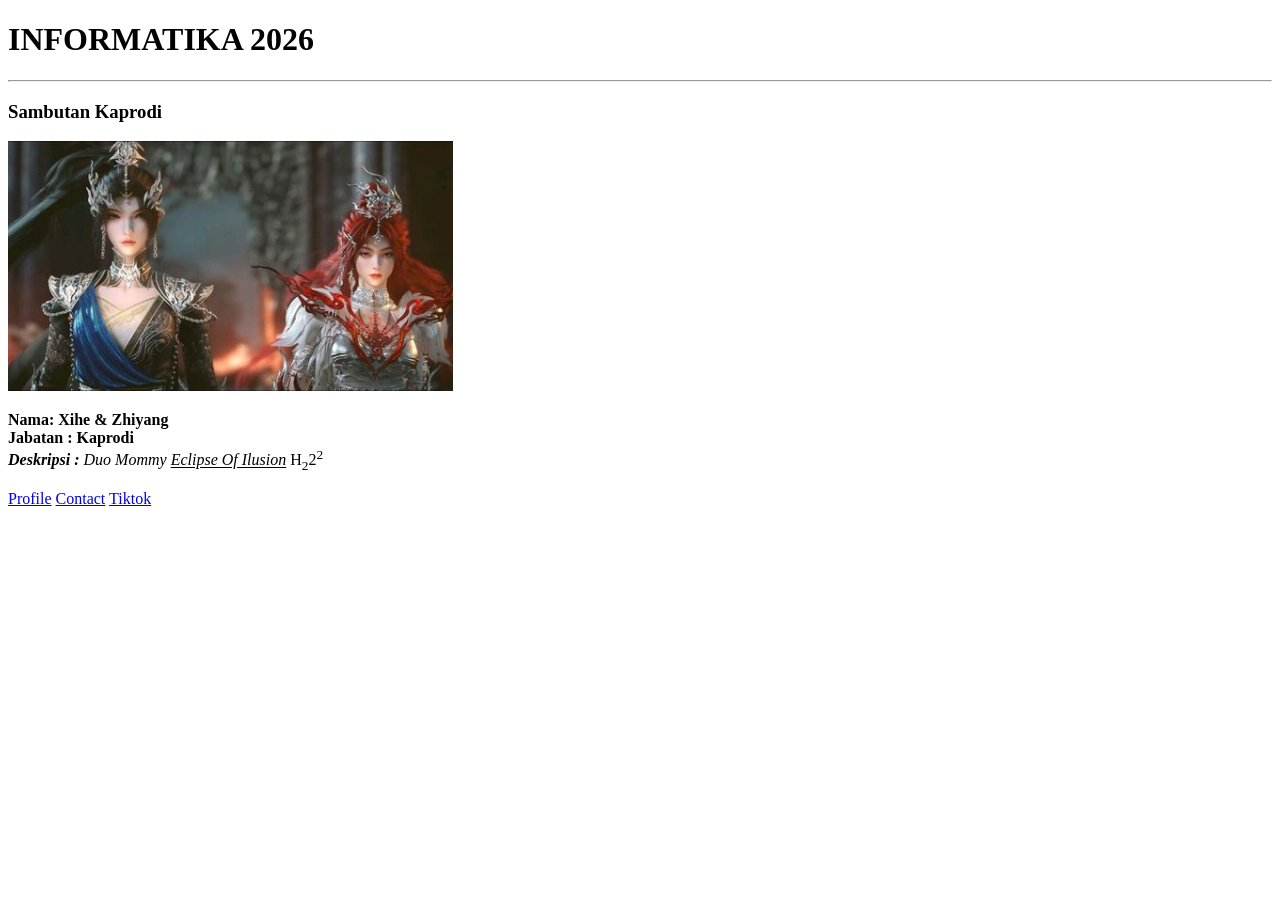
==== index.html @ 9d226171 "add home page" ====
<!DOCTYPE html>
<html>
    <head>
        <meta charset="UTF-8">
        <title>
            INFORMATIKA 2026
        </title>
        <body>
            <h1>INFORMATIKA 2026</h1>
            <hr/>
            <h3>Sambutan Kaprodi</h3>
            <img src="images/Kaprodi.jpg"height="250px" />
            <p>
                <b>
                Nama: Xihe & Zhiyang <br>
                Jabatan : Kaprodi <br>
                </b>
                <i><b>Deskripsi : </b> Duo Mommy <u>Eclipse Of Ilusion</u></sub></i>  H<sub>2</sub>2<sup>2</sup>
            </p>
            <!--internal source-->
            <a href="profile.html">Profile</a>
            <a href="contact.html">Contact</a>

            <!--External source-->
            <a href="https://tiktok.com" target="_blank">Tiktok</a>
        </body>
    </head>

</html>
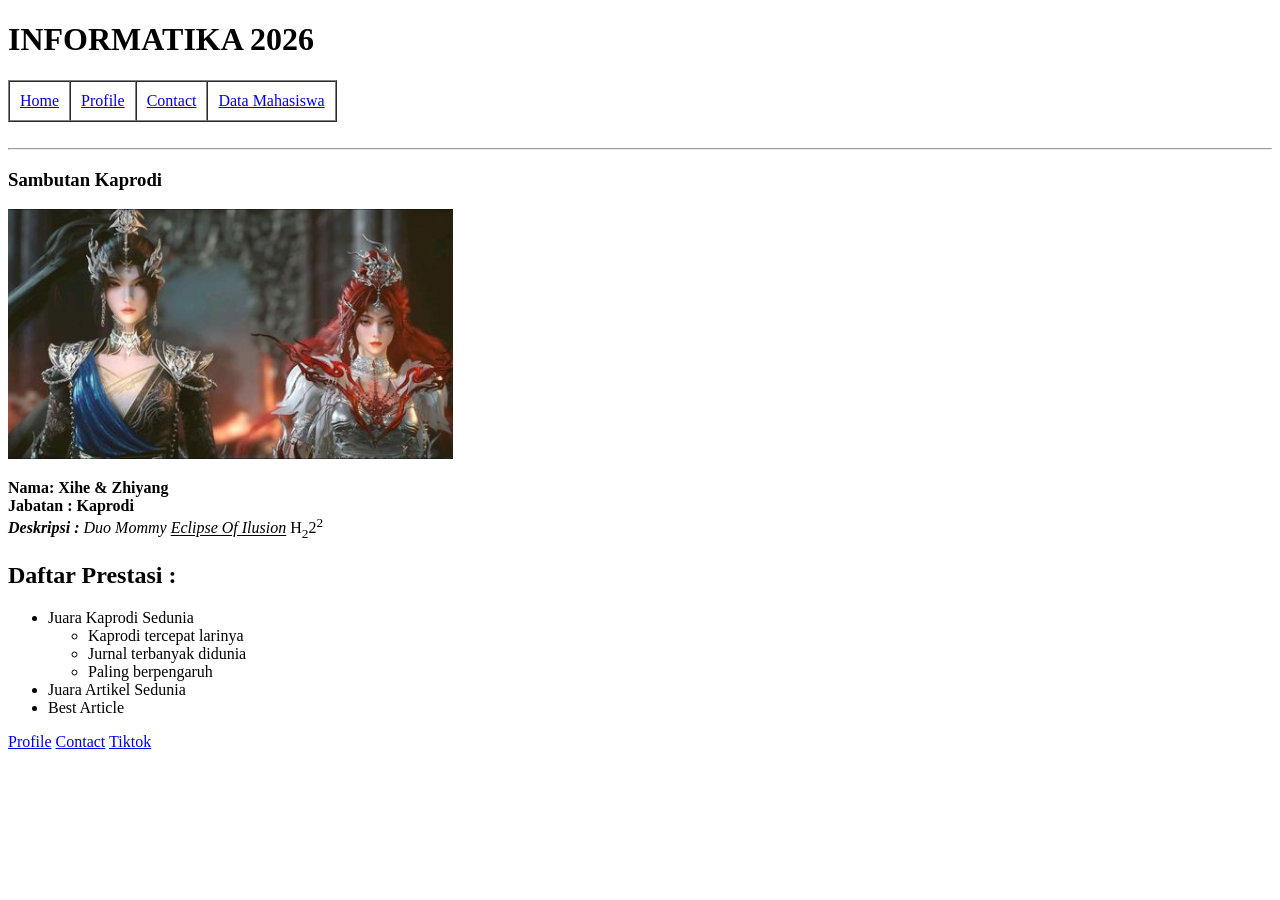
==== commit 284031bc: "add home page" ====
--- a/index.html
+++ b/index.html
@@ -2,14 +2,24 @@
 <html>
     <head>
         <meta charset="UTF-8">
+        <meta name="viewport" content="width=device-width, Iinitial scale=1.0">
         <title>
             INFORMATIKA 2026
         </title>
         <body>
             <h1>INFORMATIKA 2026</h1>
+            <table border="1" cellspacing="0" cellpadding="10px">
+                <tr>
+                    <td><a href="index.html">Home</a></td>
+                    <td><a href="profile.html">Profile</a></td>
+                    <td><a href="contact.html">Contact</a></td>
+                    <td><a href="mahasiswa.html">Data Mahasiswa</a></td>
+                </tr>
+            </table>
+            <br>
             <hr/>
             <h3>Sambutan Kaprodi</h3>
-            <img src="images/Kaprodi.jpg"height="250px" />
+            <img src="assets/images/Kaprodi.jpg"height="250px" />
             <p>
                 <b>
                 Nama: Xihe & Zhiyang <br>
@@ -17,6 +27,18 @@
                 </b>
                 <i><b>Deskripsi : </b> Duo Mommy <u>Eclipse Of Ilusion</u></sub></i>  H<sub>2</sub>2<sup>2</sup>
             </p>
+            <h2>Daftar Prestasi :</h2>
+            <ul>
+                <li>Juara Kaprodi Sedunia</li>
+                <ul>
+                    <li>Kaprodi tercepat larinya</li>
+                    <li>Jurnal terbanyak didunia</li>
+                    <li>Paling berpengaruh</li>
+                </ul>
+                <li>Juara Artikel Sedunia</li>
+                <li>Best Article</li>
+            </ul>
+
             <!--internal source-->
             <a href="profile.html">Profile</a>
             <a href="contact.html">Contact</a>
@@ -25,5 +47,4 @@
             <a href="https://tiktok.com" target="_blank">Tiktok</a>
         </body>
     </head>
-
 </html>
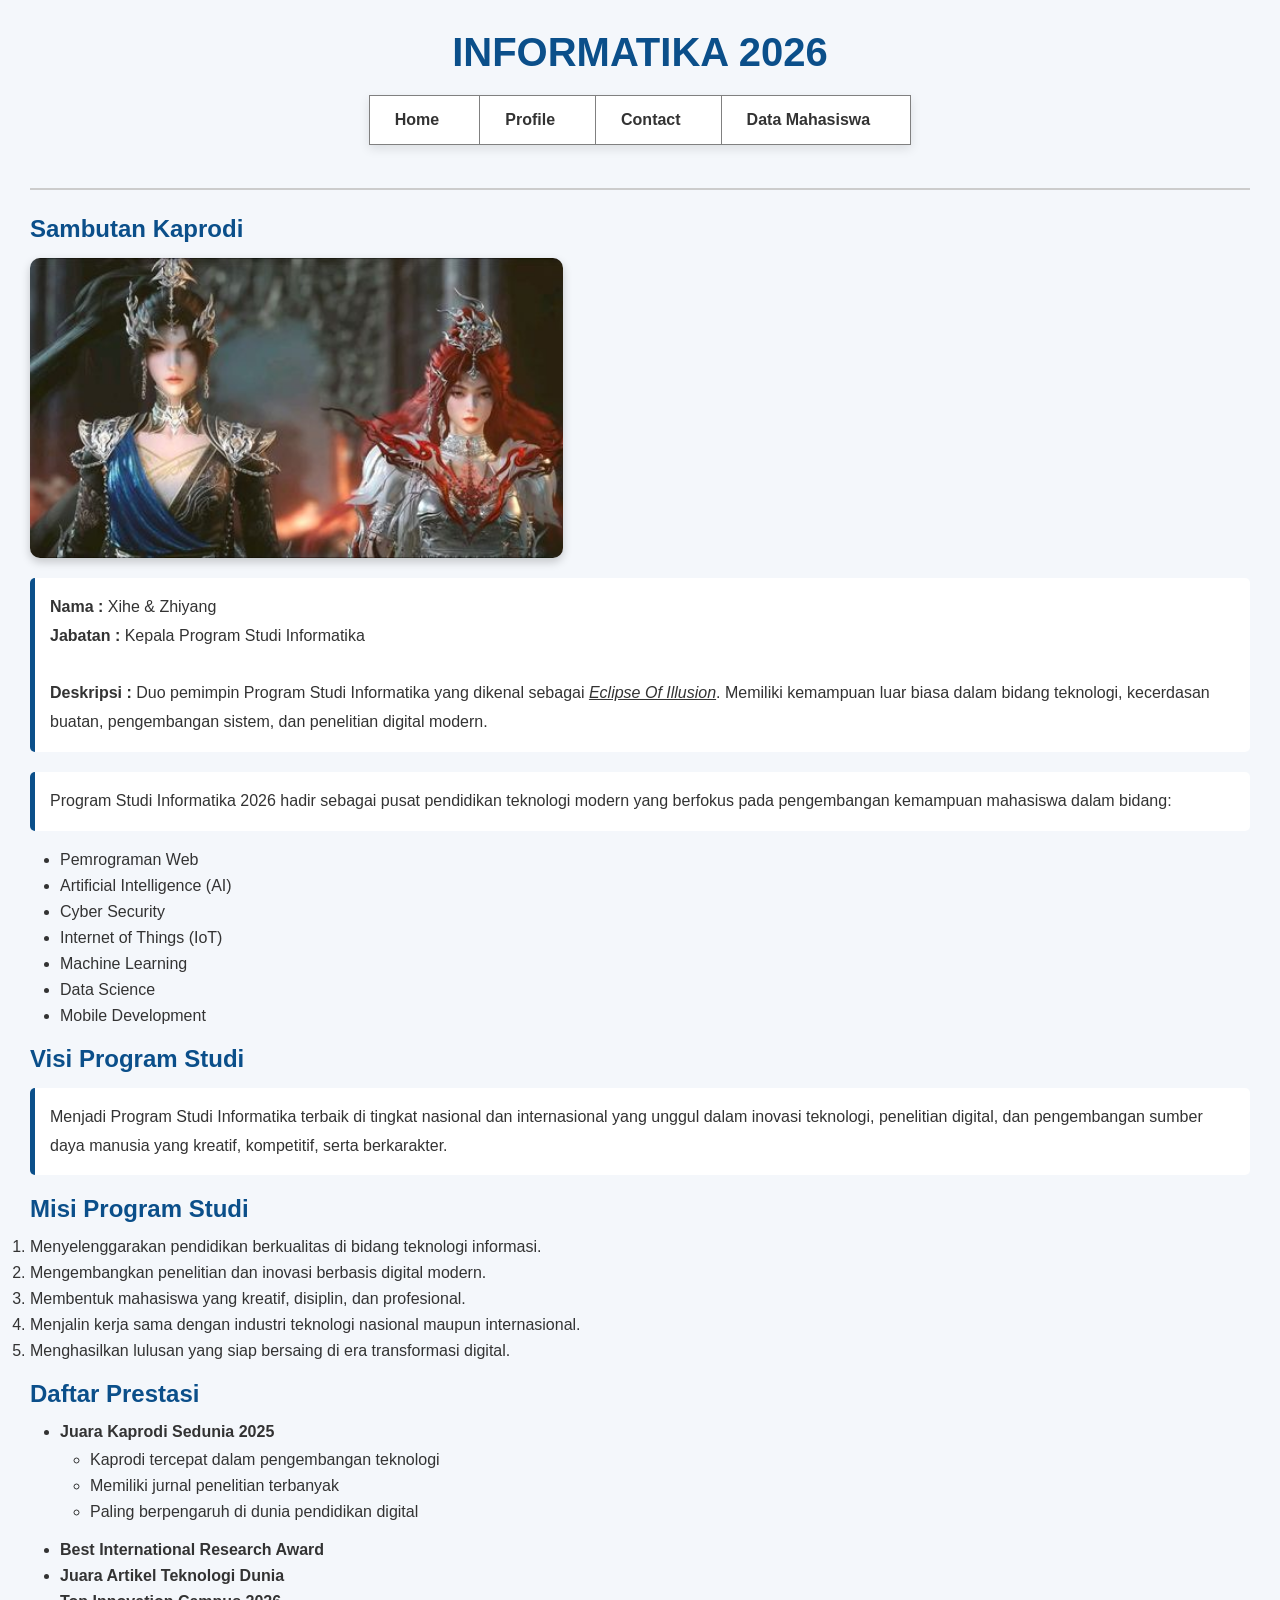
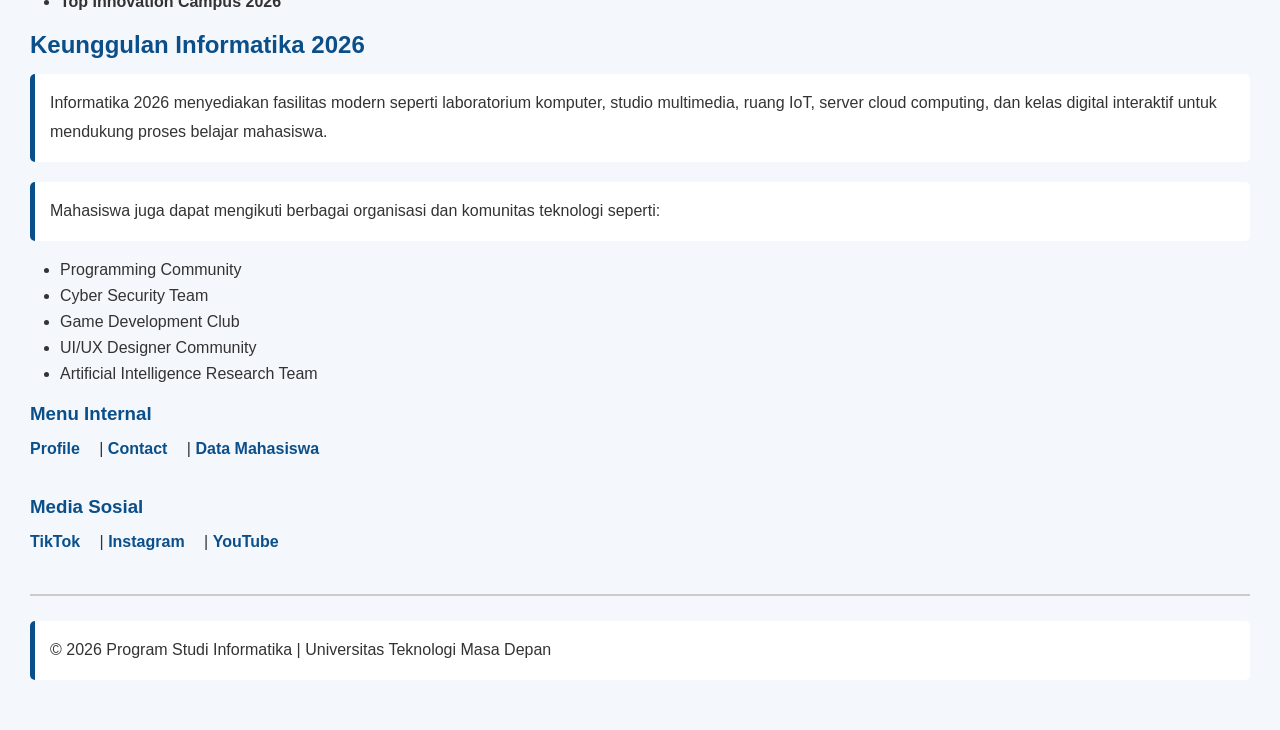
==== commit 0774decb: "add home page" ====
--- a/index.html
+++ b/index.html
@@ -1,50 +1,177 @@
 <!DOCTYPE html>
-<html>
-    <head>
-        <meta charset="UTF-8">
-        <meta name="viewport" content="width=device-width, Iinitial scale=1.0">
-        <title>
-            INFORMATIKA 2026
-        </title>
-        <body>
-            <h1>INFORMATIKA 2026</h1>
-            <table border="1" cellspacing="0" cellpadding="10px">
-                <tr>
-                    <td><a href="index.html">Home</a></td>
-                    <td><a href="profile.html">Profile</a></td>
-                    <td><a href="contact.html">Contact</a></td>
-                    <td><a href="mahasiswa.html">Data Mahasiswa</a></td>
-                </tr>
-            </table>
-            <br>
-            <hr/>
-            <h3>Sambutan Kaprodi</h3>
-            <img src="assets/images/Kaprodi.jpg"height="250px" />
-            <p>
-                <b>
-                Nama: Xihe & Zhiyang <br>
-                Jabatan : Kaprodi <br>
-                </b>
-                <i><b>Deskripsi : </b> Duo Mommy <u>Eclipse Of Ilusion</u></sub></i>  H<sub>2</sub>2<sup>2</sup>
-            </p>
-            <h2>Daftar Prestasi :</h2>
+<html lang="id">
+
+<head>
+    <meta charset="UTF-8">
+    <meta name="viewport" content="width=device-width, initial-scale=1.0">
+
+    <title>INFORMATIKA 2026</title>
+
+    <!-- CSS -->
+    <link rel="stylesheet" href="assets/css/style.css">
+</head>
+
+<body>
+
+    <!-- Judul -->
+    <h1>INFORMATIKA 2026</h1>
+
+    <!-- Menu Navigasi -->
+    <table border="1" cellspacing="0" cellpadding="10px">
+        <tr>
+            <td><a href="index.html">Home</a></td>
+            <td><a href="profile.html">Profile</a></td>
+            <td><a href="contact.html">Contact</a></td>
+            <td><a href="mahasiswa.html">Data Mahasiswa</a></td>
+        </tr>
+    </table>
+
+    <br>
+    <hr />
+
+    <!-- Sambutan -->
+    <h2>Sambutan Kaprodi</h2>
+
+    <img src="assets/images/Kaprodi.jpg" height="300px" alt="Foto Kaprodi">
+
+    <p>
+        <b>Nama :</b> Xihe & Zhiyang <br>
+        <b>Jabatan :</b> Kepala Program Studi Informatika <br><br>
+
+        <b>Deskripsi :</b>
+        Duo pemimpin Program Studi Informatika yang dikenal sebagai
+        <i><u>Eclipse Of Illusion</u></i>.
+        Memiliki kemampuan luar biasa dalam bidang teknologi,
+        kecerdasan buatan, pengembangan sistem, dan penelitian digital modern.
+    </p>
+
+    <p>
+        Program Studi Informatika 2026 hadir sebagai pusat pendidikan teknologi
+        modern yang berfokus pada pengembangan kemampuan mahasiswa dalam bidang:
+    </p>
+
+    <ul>
+        <li>Pemrograman Web</li>
+        <li>Artificial Intelligence (AI)</li>
+        <li>Cyber Security</li>
+        <li>Internet of Things (IoT)</li>
+        <li>Machine Learning</li>
+        <li>Data Science</li>
+        <li>Mobile Development</li>
+    </ul>
+
+    <!-- Visi -->
+    <h2>Visi Program Studi</h2>
+
+    <p>
+        Menjadi Program Studi Informatika terbaik di tingkat nasional
+        dan internasional yang unggul dalam inovasi teknologi,
+        penelitian digital, dan pengembangan sumber daya manusia
+        yang kreatif, kompetitif, serta berkarakter.
+    </p>
+
+    <!-- Misi -->
+    <h2>Misi Program Studi</h2>
+
+    <ol>
+        <li>
+            Menyelenggarakan pendidikan berkualitas di bidang teknologi informasi.
+        </li>
+
+        <li>
+            Mengembangkan penelitian dan inovasi berbasis digital modern.
+        </li>
+
+        <li>
+            Membentuk mahasiswa yang kreatif, disiplin, dan profesional.
+        </li>
+
+        <li>
+            Menjalin kerja sama dengan industri teknologi nasional maupun internasional.
+        </li>
+
+        <li>
+            Menghasilkan lulusan yang siap bersaing di era transformasi digital.
+        </li>
+    </ol>
+
+    <!-- Prestasi -->
+    <h2>Daftar Prestasi</h2>
+
+    <ul>
+        <li>
+            <b>Juara Kaprodi Sedunia 2025</b>
+
             <ul>
-                <li>Juara Kaprodi Sedunia</li>
-                <ul>
-                    <li>Kaprodi tercepat larinya</li>
-                    <li>Jurnal terbanyak didunia</li>
-                    <li>Paling berpengaruh</li>
-                </ul>
-                <li>Juara Artikel Sedunia</li>
-                <li>Best Article</li>
+                <li>Kaprodi tercepat dalam pengembangan teknologi</li>
+                <li>Memiliki jurnal penelitian terbanyak</li>
+                <li>Paling berpengaruh di dunia pendidikan digital</li>
             </ul>
+        </li>
 
-            <!--internal source-->
-            <a href="profile.html">Profile</a>
-            <a href="contact.html">Contact</a>
+        <li>
+            <b>Best International Research Award</b>
+        </li>
 
-            <!--External source-->
-            <a href="https://tiktok.com" target="_blank">Tiktok</a>
-        </body>
-    </head>
+        <li>
+            <b>Juara Artikel Teknologi Dunia</b>
+        </li>
+
+        <li>
+            <b>Top Innovation Campus 2026</b>
+        </li>
+    </ul>
+
+    <!-- Informasi Tambahan -->
+    <h2>Keunggulan Informatika 2026</h2>
+
+    <p>
+        Informatika 2026 menyediakan fasilitas modern seperti laboratorium komputer,
+        studio multimedia, ruang IoT, server cloud computing,
+        dan kelas digital interaktif untuk mendukung proses belajar mahasiswa.
+    </p>
+
+    <p>
+        Mahasiswa juga dapat mengikuti berbagai organisasi dan komunitas teknologi
+        seperti:
+    </p>
+
+    <ul>
+        <li>Programming Community</li>
+        <li>Cyber Security Team</li>
+        <li>Game Development Club</li>
+        <li>UI/UX Designer Community</li>
+        <li>Artificial Intelligence Research Team</li>
+    </ul>
+
+    <!-- Link Internal -->
+    <h3>Menu Internal</h3>
+
+    <a href="profile.html">Profile</a> |
+    <a href="contact.html">Contact</a> |
+    <a href="mahasiswa.html">Data Mahasiswa</a>
+
+    <br><br>
+
+    <!-- Link External -->
+    <h3>Media Sosial</h3>
+
+    <a href="https://tiktok.com" target="_blank">TikTok</a> |
+    <a href="https://instagram.com" target="_blank">Instagram</a> |
+    <a href="https://youtube.com" target="_blank">YouTube</a>
+
+    <br><br>
+
+    <hr>
+
+    <!-- Footer -->
+    <footer>
+        <p>
+            © 2026 Program Studi Informatika |
+            Universitas Teknologi Masa Depan
+        </p>
+    </footer>
+
+</body>
+
 </html>
--- a/assets/css/style.css
+++ b/assets/css/style.css
@@ -0,0 +1,102 @@
+/* ===== Style Umum ===== */
+*{
+    margin: 0;
+    padding: 0;
+    box-sizing: border-box;
+    font-family: Arial, Helvetica, sans-serif;
+}
+
+body{
+    background-color: #f4f7fb;
+    padding: 30px;
+    color: #333;
+}
+
+/* ===== Judul ===== */
+h1{
+    text-align: center;
+    color: #0b4f8a;
+    margin-bottom: 20px;
+    font-size: 40px;
+}
+
+/* ===== Menu Navigasi ===== */
+table{
+    margin: auto;
+    background-color: white;
+    border-collapse: collapse;
+    box-shadow: 0 4px 10px rgba(0,0,0,0.1);
+}
+
+td{
+    padding: 15px 25px;
+    transition: 0.3s;
+}
+
+td:hover{
+    background-color: #0b4f8a;
+}
+
+td a{
+    text-decoration: none;
+    color: #333;
+    font-weight: bold;
+}
+
+td:hover a{
+    color: white;
+}
+
+/* ===== Garis ===== */
+hr{
+    margin: 25px 0;
+    border: 1px solid #ccc;
+}
+
+/* ===== Sub Judul ===== */
+h2, h3{
+    margin-top: 20px;
+    margin-bottom: 15px;
+    color: #0b4f8a;
+}
+
+/* ===== Gambar ===== */
+img{
+    display: block;
+    margin-bottom: 20px;
+    border-radius: 10px;
+    box-shadow: 0 4px 10px rgba(0,0,0,0.2);
+}
+
+/* ===== Paragraf ===== */
+p{
+    background-color: white;
+    padding: 15px;
+    border-left: 5px solid #0b4f8a;
+    margin-bottom: 20px;
+    line-height: 1.8;
+    border-radius: 5px;
+}
+
+/* ===== List Prestasi ===== */
+ul{
+    margin-left: 30px;
+    margin-top: 10px;
+    margin-bottom: 20px;
+}
+
+li{
+    margin: 8px 0;
+}
+
+/* ===== Link ===== */
+a{
+    text-decoration: none;
+    color: #0b4f8a;
+    margin-right: 15px;
+    font-weight: bold;
+}
+
+a:hover{
+    color: #ff6600;
+}
